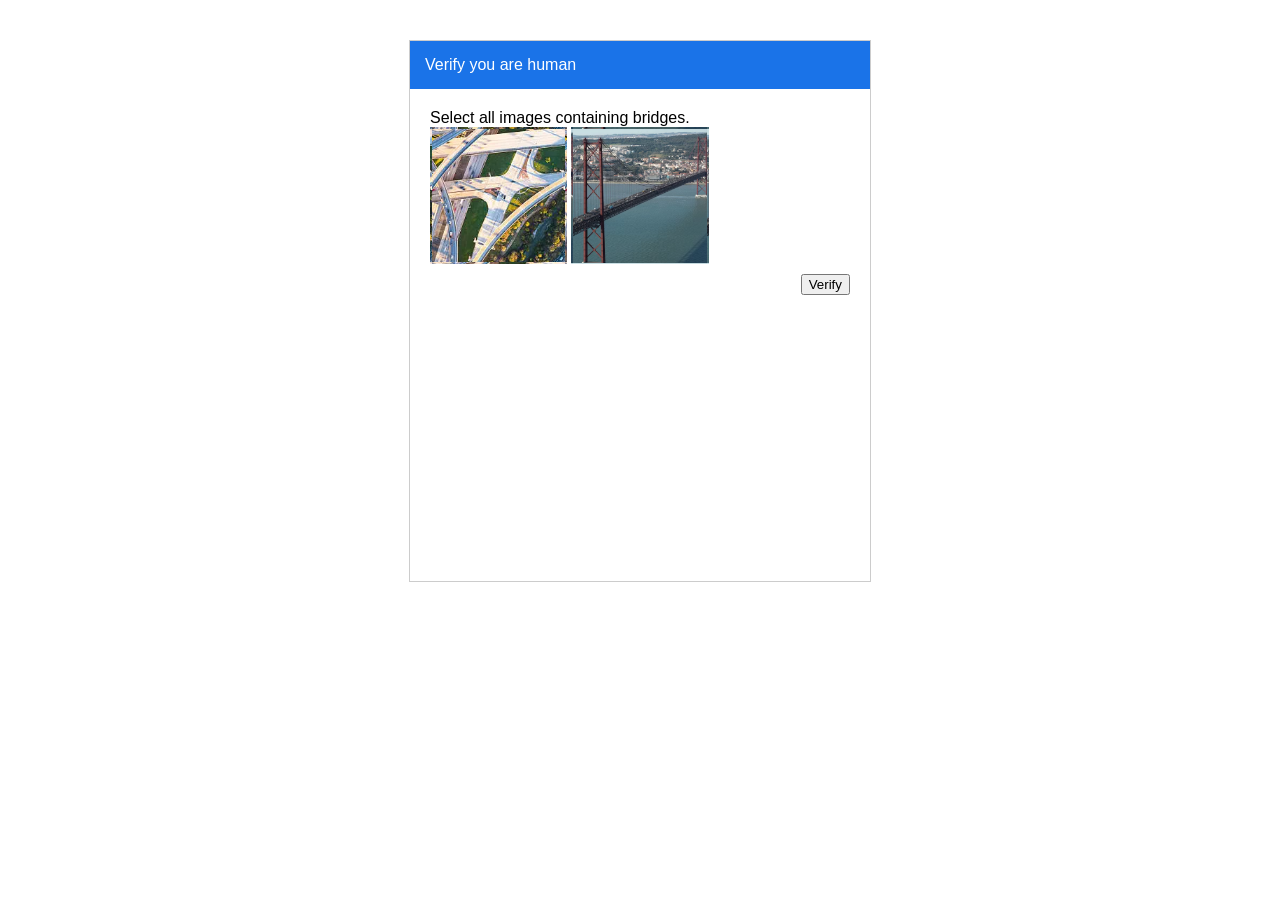
==== captcha.html @ 86948903 "fix file structure for pages" ====
<!DOCTYPE html>
<html lang="en">
<head>
<meta charset="UTF-8" />
<title>CAPTCHA</title>
<link rel="stylesheet" href="style.css">
</head>
<body>

<div class="captcha-box" id="captchaBox">

<div class="title">Verify you are human</div>

<div class="instruction" id="instruction"></div>

<div class="grid" id="grid"></div>

<div class="camera-section hidden" id="cameraSection">
<div class="camera-label">LIVE BEHAVIORAL ANALYSIS</div>
<img src="images/webcam_fake.jpg" class="camera-feed"/>
<div class="scan-text">
<p>Analyzing facial consistency...</p>
<p>Behavioral confidence: unstable</p>
<p class="legal-text">Simulated system</p>
</div>
</div>

<button id="verifyBtn">Verify</button>
<div class="message" id="message"></div>

</div>

<script src="script.js"></script>
</body>
</html>
---- style.css ----
body {
  margin: 0;
  font-family: Arial;
  display: flex;
  justify-content: center;
  padding: 40px 0;
}

.captcha-box {
  width: 420px;
  min-height: 500px;
  background: white;
  border: 1px solid #ccc;
  padding: 20px;
}

.title { background:#1a73e8;color:white;padding:15px;margin:-20px -20px 20px; }

.grid { display:grid; grid-template-columns:repeat(3,1fr); gap:4px; }

.tile { aspect-ratio:1/1; background-size:cover; border:2px solid transparent; cursor:pointer; }

.tile.selected { border:2px solid #1a73e8; }

button { margin-top:10px; float:right; }

.hidden { display:none; }

.camera-section { margin-top:20px; text-align:center; }

.end-screen { font-family: monospace; white-space: pre-wrap; }
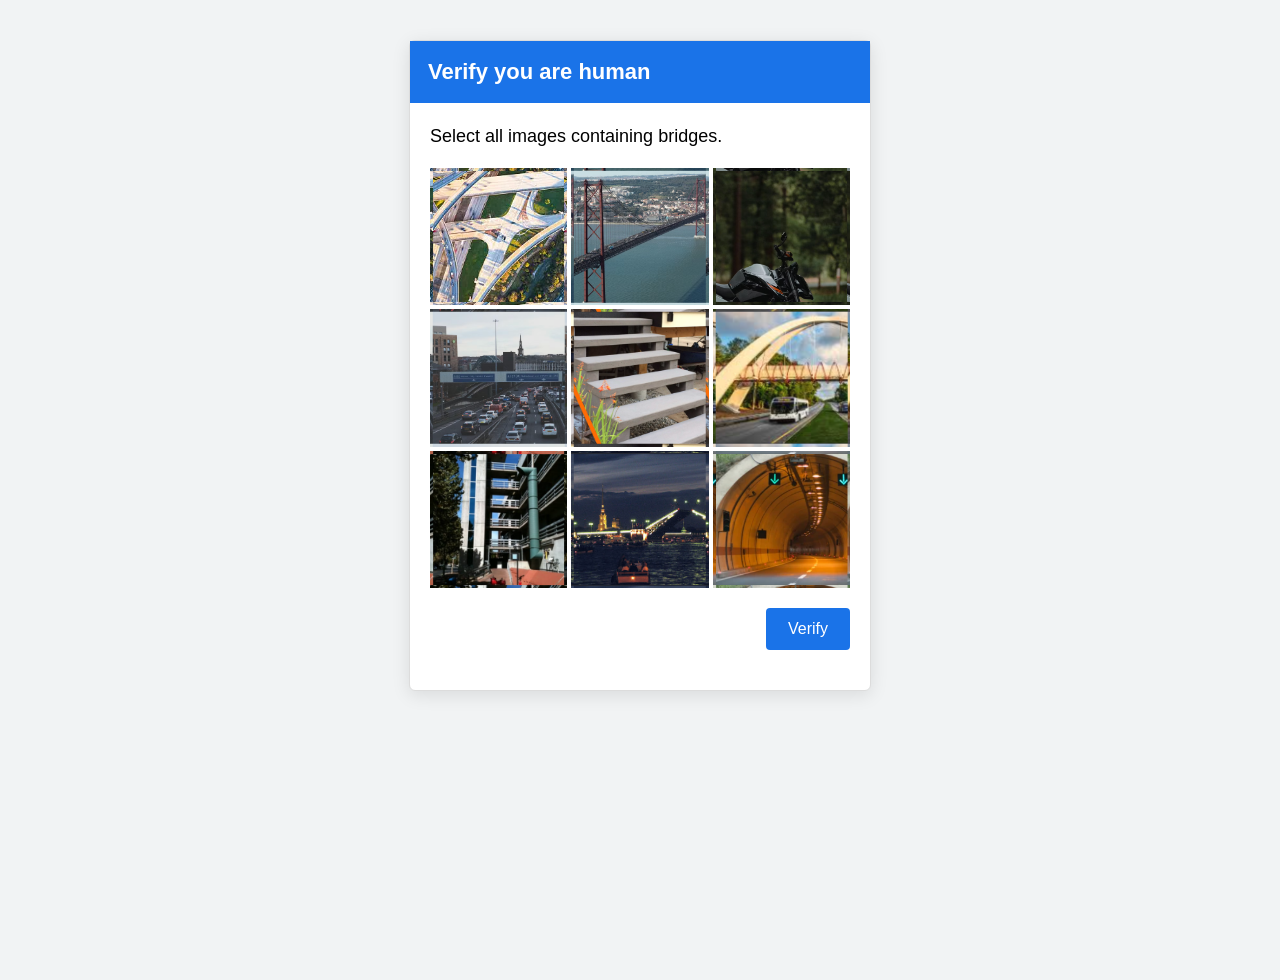
==== commit 0af43ff2: "fix file version" ====
--- a/captcha.html
+++ b/captcha.html
@@ -1,35 +1,84 @@
 <!DOCTYPE html>
 <html lang="en">
+
 <head>
-<meta charset="UTF-8" />
-<title>CAPTCHA</title>
-<link rel="stylesheet" href="style.css">
+  <meta charset="UTF-8" />
+  <meta name="viewport" content="width=device-width, initial-scale=1.0"/>
+  <title>Human Verification</title>
+
+  <link rel="stylesheet" href="style.css">
 </head>
+
 <body>
 
 <div class="captcha-box" id="captchaBox">
 
-<div class="title">Verify you are human</div>
+  <!-- TOP BAR -->
+  <div class="title">
+    Verify you are human
+  </div>
 
-<div class="instruction" id="instruction"></div>
+  <!-- INSTRUCTIONS -->
+  <div class="instruction" id="instruction">
+    Select all images containing bridges.
+  </div>
 
-<div class="grid" id="grid"></div>
+  <!-- CAPTCHA GRID -->
+  <div class="grid" id="grid">
 
-<div class="camera-section hidden" id="cameraSection">
-<div class="camera-label">LIVE BEHAVIORAL ANALYSIS</div>
-<img src="images/webcam_fake.jpg" class="camera-feed"/>
-<div class="scan-text">
-<p>Analyzing facial consistency...</p>
-<p>Behavioral confidence: unstable</p>
-<p class="legal-text">Simulated system</p>
-</div>
-</div>
+    <!-- Images are loaded dynamically by JavaScript -->
 
-<button id="verifyBtn">Verify</button>
-<div class="message" id="message"></div>
+  </div>
+
+  <!-- STAGE 4 CAMERA SECTION -->
+  <div class="camera-section hidden" id="cameraSection">
+
+    <div class="camera-label">
+      LIVE BEHAVIORAL ANALYSIS
+    </div>
+
+    <!-- YOUR PHOTOSHOP IMAGE -->
+    <img
+      src="images/webcam_fake.jpg"
+      class="camera-feed"
+      id="cameraFeed"
+    >
+
+    <!-- SURVEILLANCE TEXT -->
+    <div class="scan-text">
+
+      <p>Analyzing facial consistency...</p>
+
+      <p id="scanStatus">
+        Behavioral confidence: unstable
+      </p>
+
+      <p class="legal-text">
+        By continuing, you consent to behavioral analysis,
+        emotional prediction, identity synthesis,
+        and indefinite dataset retention.
+      </p>
+
+    </div>
+
+  </div>
+
+  <!-- VERIFY BUTTON -->
+  <button id="verifyBtn">
+    Verify
+  </button>
+
+  <!-- ERROR / STATUS MESSAGE -->
+  <div class="message" id="message"></div>
+
+  <!-- LOADING BAR -->
+  <div class="loading-bar hidden" id="loadingBar">
+    <div class="loading-fill"></div>
+  </div>
 
 </div>
 
 <script src="script.js"></script>
+
 </body>
-</html>
+</html>
--- a/style.css
+++ b/style.css
@@ -1,32 +1,422 @@
+
+/* -----------------------------
+GLOBAL PAGE
+----------------------------- */
 
 body {
   margin: 0;
-  font-family: Arial;
+  background: #f1f3f4;
+  font-family: Arial, Helvetica, sans-serif;
   display: flex;
   justify-content: center;
+  align-items: flex-start;
+  min-height: 100vh;
+  overflow-x: hidden;
   padding: 40px 0;
 }
 
+
+/* -----------------------------
+MAIN CAPTCHA BOX
+----------------------------- */
+button {
+  position: relative;
+  z-index: 10;
+}
 .captcha-box {
   width: 420px;
   min-height: 500px;
+  height: auto;
   background: white;
-  border: 1px solid #ccc;
+  border: 1px solid #dcdcdc;
+  box-shadow: 0 4px 18px rgba(0,0,0,0.1);
   padding: 20px;
-}
-
-.title { background:#1a73e8;color:white;padding:15px;margin:-20px -20px 20px; }
-
-.grid { display:grid; grid-template-columns:repeat(3,1fr); gap:4px; }
-
-.tile { aspect-ratio:1/1; background-size:cover; border:2px solid transparent; cursor:pointer; }
-
-.tile.selected { border:2px solid #1a73e8; }
-
-button { margin-top:10px; float:right; }
-
-.hidden { display:none; }
-
-.camera-section { margin-top:20px; text-align:center; }
-
-.end-screen { font-family: monospace; white-space: pre-wrap; }
+  border-radius: 6px;
+  position: relative;
+  transition:
+    background 0.4s,
+    color 0.4s;
+}
+
+
+/* -----------------------------
+TOP TITLE BAR
+----------------------------- */
+.title {
+  background: #1a73e8;
+  color: white;
+  padding: 18px;
+  margin: -20px -20px 20px -20px;
+  font-size: 22px;
+  font-weight: bold;
+}
+
+
+/* -----------------------------
+INSTRUCTION TEXT
+----------------------------- */
+.instruction {
+  font-size: 18px;
+
+  margin-bottom: 18px;
+  line-height: 1.5;
+}
+
+
+/* -----------------------------
+CAPTCHA GRID
+----------------------------- */
+.grid {
+  display: grid;
+  grid-template-columns: repeat(3, 1fr);
+  gap: 4px;
+  margin-bottom: 20px;
+}
+
+/* -----------------------------
+INDIVIDUAL IMAGE TILE
+----------------------------- */
+
+.tile {
+  aspect-ratio: 1/1;
+  background-size: cover;
+  background-position: center;
+  border: 3px solid transparent;
+  cursor: pointer;
+  transition: 0.15s;
+}
+.tile:hover {
+  opacity: 0.92;
+}
+.tile.selected {
+
+  border: 3px solid #1a73e8;
+}
+
+
+/* -----------------------------
+VERIFY BUTTON
+----------------------------- */
+
+button {
+
+  background: #1a73e8;
+  color: white;
+
+  border: none;
+  padding: 12px 22px;
+  border-radius: 4px;
+
+  font-size: 16px;
+
+  cursor: pointer;
+  float: right;
+  transition: 0.2s;
+}
+
+button:hover {
+  opacity: 0.9;
+}
+
+
+/* -----------------------------
+MESSAGES
+----------------------------- */
+
+.message {
+  margin-top: 14px;
+  color: #cc0000;
+  min-height: 20px;
+
+  clear: both;
+}
+
+
+/* -----------------------------
+STATUS TEXT
+----------------------------- */
+
+.status {
+  margin-top: 12px;
+  font-size: 12px;
+  color: #666;
+  letter-spacing: 1px;
+  text-transform: uppercase;
+}
+
+
+/* -----------------------------
+GLITCH EFFECT
+----------------------------- */
+.glitch {
+  animation: glitch 0.25s infinite;
+}
+
+@keyframes glitch {
+  0% {
+    transform: translate(1px, 0px);
+  }
+  25% {
+    transform: translate(-1px, 1px);
+  }
+  50% {
+    transform: translate(1px, -1px);
+  }
+  75% {
+    transform: translate(-1px, 0px);
+  }
+  100% {
+    transform: translate(0px, 1px);
+  }
+}
+
+
+/* -----------------------------
+HIDDEN ELEMENTS
+----------------------------- */
+.hidden {
+  display: none;
+}
+
+
+/* -----------------------------
+DARK SURVEILLANCE STAGE
+----------------------------- */
+.dark-stage {
+  background: #050505;
+
+  color: #e8e8e8;
+
+  border: 1px solid #1f1f1f;
+}
+
+.dark-stage .title {
+  background: #101010;
+
+  color: #7dff7d;
+}
+
+.dark-stage button {
+  background: #1a1a1a;
+
+  color: #7dff7d;
+
+  border: 1px solid #7dff7d;
+}
+
+
+/* -----------------------------
+CAMERA SECTION
+----------------------------- */
+
+.camera-section {
+  margin-top: 20px;
+
+  text-align: center;
+}
+
+/* -----------------------------
+CAMERA LABEL
+----------------------------- */
+
+.camera-label {
+  color: #7dff7d;
+
+  font-size: 14px;
+
+  margin-bottom: 10px;
+
+  letter-spacing: 2px;
+
+  text-transform: uppercase;
+}
+
+
+/* -----------------------------
+FAKE WEBCAM IMAGE
+----------------------------- */
+
+.camera-feed {
+  width: 100%;
+
+  border: 2px solid #7dff7d;
+
+  filter:
+    contrast(1.1)
+    grayscale(0.3);
+
+  animation:
+    flicker 0.12s infinite alternate;
+}
+
+
+/* -----------------------------
+WEBCAM FLICKER
+----------------------------- */
+
+@keyframes flicker {
+
+  from {
+    opacity: 0.96;
+  }
+
+  to {
+    opacity: 1;
+  }
+}
+
+
+/* -----------------------------
+SCAN TEXT
+----------------------------- */
+
+.scan-text {
+
+  margin-top: 14px;
+
+  color: #aaaaaa;
+
+  font-size: 13px;
+
+  line-height: 1.6;
+}
+
+
+/* -----------------------------
+LEGAL TEXT
+----------------------------- */
+
+.legal-text {
+  margin-top: 16px;
+  font-size: 11px;
+
+  color: #666;
+
+  line-height: 1.5;
+}
+
+
+/* -----------------------------
+LOADING AREA
+----------------------------- */
+
+.loading-area {
+  margin-top: 20px;
+}
+
+
+/* -----------------------------
+LOADING BAR
+----------------------------- */
+
+.loading-bar {
+  width: 100%;
+
+  height: 12px;
+
+  background: #222;
+
+  border-radius: 6px;
+
+  overflow: hidden;
+}
+
+
+/* -----------------------------
+LOADING FILL
+----------------------------- */
+
+.loading-fill {
+  height: 100%;
+
+  width: 30%;
+
+  background: #7dff7d;
+
+  animation: load 4s infinite;
+}
+
+
+/* -----------------------------
+LOADING ANIMATION
+----------------------------- */
+
+@keyframes load {
+  0% {
+    width: 0%;
+  }
+
+  50% {
+    width: 87%;
+  }
+
+  100% {
+    width: 12%;
+  }
+}
+
+
+/* -----------------------------
+ENDING SCREEN
+----------------------------- */
+
+.end-screen {
+  color: #e8e8e8;
+
+  font-family: monospace;
+
+  line-height: 1.7;
+
+  padding-top: 20px;
+
+  padding-bottom: 40px;
+}
+
+
+/* -----------------------------
+DATABASE TEXT
+----------------------------- */
+
+.database-text {
+  margin-top: 20px;
+
+  color: #7dff7d;
+
+  white-space: pre-wrap;
+
+  font-size: 13px;
+
+  line-height: 1.8;
+}
+
+
+/* -----------------------------
+FINAL STATUS LOOK
+----------------------------- */
+
+.dark-stage .message {
+  color: #7dff7d;
+}
+
+.dark-stage .instruction {
+
+  color: #e8e8e8;
+}
+
+
+/* -----------------------------
+SCROLLBAR
+----------------------------- */
+
+::-webkit-scrollbar {
+  width: 10px;
+}
+
+::-webkit-scrollbar-track {
+  background: #111;
+}
+
+::-webkit-scrollbar-thumb {
+  background: #444;
+}
+
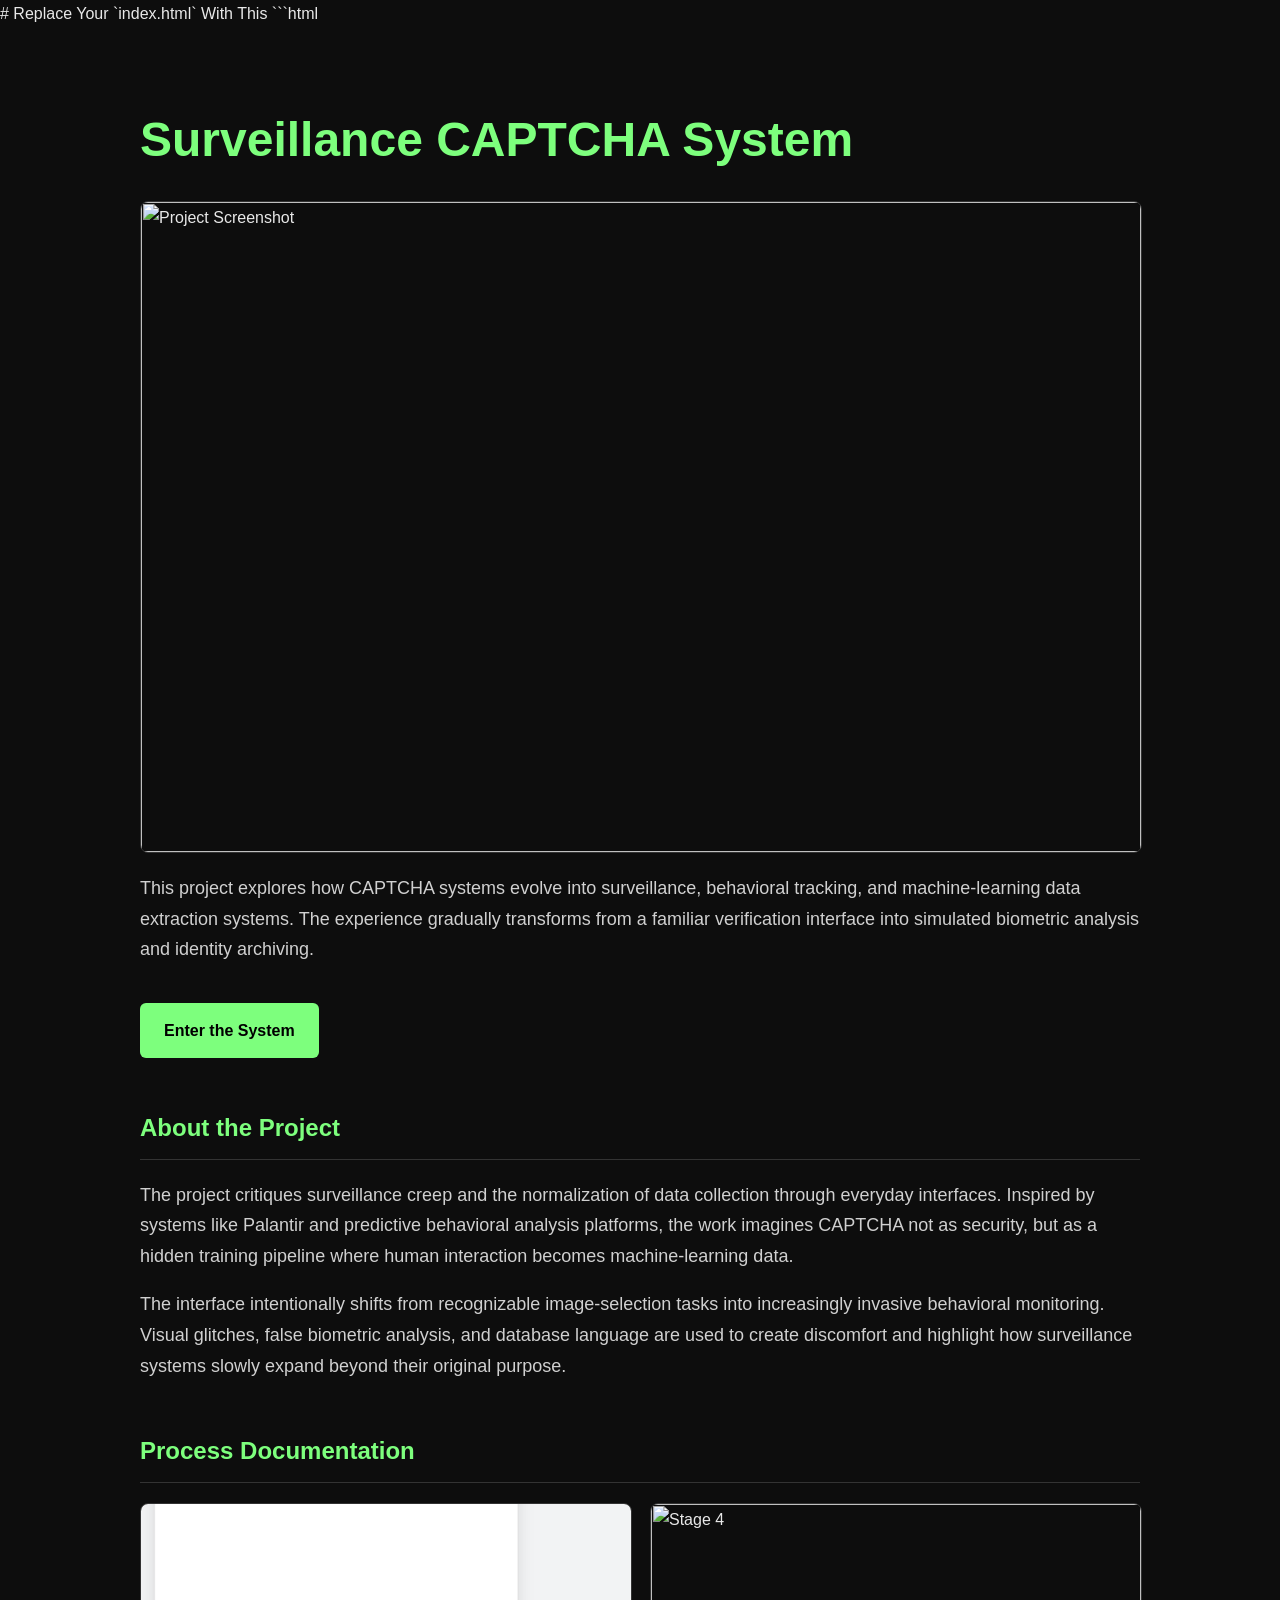
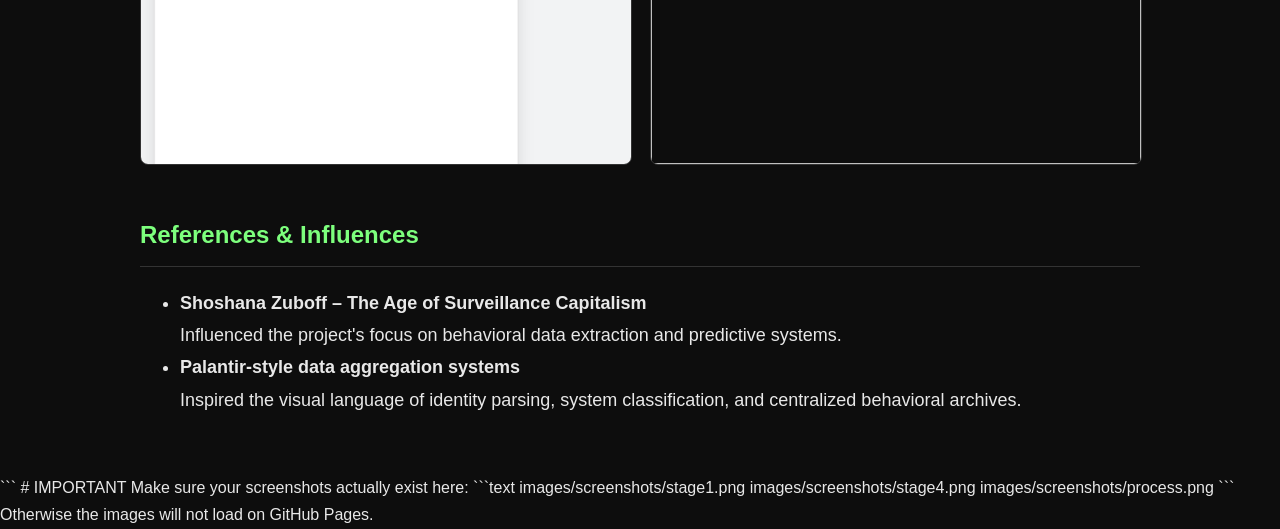
==== commit 69abf700: "Update captcha.html" ====
--- a/captcha.html
+++ b/captcha.html
@@ -1,84 +1,193 @@
+# Replace Your `index.html` With This
+
+```html
 <!DOCTYPE html>
 <html lang="en">
-
 <head>
   <meta charset="UTF-8" />
-  <meta name="viewport" content="width=device-width, initial-scale=1.0"/>
-  <title>Human Verification</title>
+  <meta name="viewport" content="width=device-width, initial-scale=1.0" />
+  <title>Surveillance CAPTCHA System</title>
 
-  <link rel="stylesheet" href="style.css">
+  <style>
+
+    body {
+      margin: 0;
+      font-family: Arial, Helvetica, sans-serif;
+      background: #0d0d0d;
+      color: #e8e8e8;
+      line-height: 1.7;
+    }
+
+    .container {
+      width: 90%;
+      max-width: 1000px;
+      margin: auto;
+      padding: 40px 0;
+    }
+
+    h1 {
+      font-size: 48px;
+      margin-bottom: 20px;
+      color: #7dff7d;
+    }
+
+    h2 {
+      margin-top: 50px;
+      color: #7dff7d;
+      border-bottom: 1px solid #333;
+      padding-bottom: 10px;
+    }
+
+    p {
+      font-size: 18px;
+      color: #d0d0d0;
+    }
+
+    img {
+      width: 100%;
+      height: auto;
+      display: block;
+      border-radius: 8px;
+      margin-top: 20px;
+      margin-bottom: 20px;
+      border: 1px solid #333;
+    }
+
+    .hero-image {
+      max-height: 650px;
+      object-fit: cover;
+    }
+
+    .button {
+      display: inline-block;
+      margin-top: 20px;
+      padding: 14px 24px;
+      background: #7dff7d;
+      color: black;
+      text-decoration: none;
+      font-weight: bold;
+      border-radius: 6px;
+      transition: 0.2s;
+    }
+
+    .button:hover {
+      opacity: 0.9;
+    }
+
+    .gallery {
+      display: grid;
+      grid-template-columns: repeat(auto-fit, minmax(280px, 1fr));
+      gap: 20px;
+      margin-top: 20px;
+    }
+
+    .gallery img {
+      margin: 0;
+      height: 260px;
+      object-fit: cover;
+    }
+
+    ul {
+      font-size: 18px;
+      line-height: 1.8;
+    }
+
+    @media (max-width: 700px) {
+
+      h1 {
+        font-size: 34px;
+      }
+
+      p,
+      ul {
+        font-size: 16px;
+      }
+
+      .gallery img {
+        height: auto;
+      }
+    }
+
+  </style>
 </head>
-
 <body>
 
-<div class="captcha-box" id="captchaBox">
+<div class="container">
 
-  <!-- TOP BAR -->
-  <div class="title">
-    Verify you are human
-  </div>
+  <h1>Surveillance CAPTCHA System</h1>
 
-  <!-- INSTRUCTIONS -->
-  <div class="instruction" id="instruction">
-    Select all images containing bridges.
-  </div>
+  <img
+    src="images/screenshots/stage4.png"
+    alt="Project Screenshot"
+    class="hero-image"
+  >
 
-  <!-- CAPTCHA GRID -->
-  <div class="grid" id="grid">
+  <p>
+    This project explores how CAPTCHA systems evolve into surveillance,
+    behavioral tracking, and machine-learning data extraction systems.
+    The experience gradually transforms from a familiar verification interface
+    into simulated biometric analysis and identity archiving.
+  </p>
 
-    <!-- Images are loaded dynamically by JavaScript -->
+  <a href="captcha.html" class="button">
+    Enter the System
+  </a>
+
+  <h2>About the Project</h2>
+
+  <p>
+    The project critiques surveillance creep and the normalization of data collection
+    through everyday interfaces. Inspired by systems like Palantir and predictive
+    behavioral analysis platforms, the work imagines CAPTCHA not as security,
+    but as a hidden training pipeline where human interaction becomes machine-learning data.
+  </p>
+
+  <p>
+    The interface intentionally shifts from recognizable image-selection tasks into
+    increasingly invasive behavioral monitoring. Visual glitches, false biometric analysis,
+    and database language are used to create discomfort and highlight how surveillance systems
+    slowly expand beyond their original purpose.
+  </p>
+
+  <h2>Process Documentation</h2>
+
+  <div class="gallery">
+
+    <img src="images/screenshots/process.png" alt="Process">
+
+    <img src="images/screenshots/stage4.png" alt="Stage 4">
 
   </div>
 
-  <!-- STAGE 4 CAMERA SECTION -->
-  <div class="camera-section hidden" id="cameraSection">
+  <h2>References & Influences</h2>
 
-    <div class="camera-label">
-      LIVE BEHAVIORAL ANALYSIS
-    </div>
+  <ul>
+    <li>
+      <strong>Shoshana Zuboff – The Age of Surveillance Capitalism</strong><br>
+      Influenced the project's focus on behavioral data extraction and predictive systems.
+    </li>
 
-    <!-- YOUR PHOTOSHOP IMAGE -->
-    <img
-      src="images/webcam_fake.jpg"
-      class="camera-feed"
-      id="cameraFeed"
-    >
-
-    <!-- SURVEILLANCE TEXT -->
-    <div class="scan-text">
-
-      <p>Analyzing facial consistency...</p>
-
-      <p id="scanStatus">
-        Behavioral confidence: unstable
-      </p>
-
-      <p class="legal-text">
-        By continuing, you consent to behavioral analysis,
-        emotional prediction, identity synthesis,
-        and indefinite dataset retention.
-      </p>
-
-    </div>
-
-  </div>
-
-  <!-- VERIFY BUTTON -->
-  <button id="verifyBtn">
-    Verify
-  </button>
-
-  <!-- ERROR / STATUS MESSAGE -->
-  <div class="message" id="message"></div>
-
-  <!-- LOADING BAR -->
-  <div class="loading-bar hidden" id="loadingBar">
-    <div class="loading-fill"></div>
-  </div>
+    <li>
+      <strong>Palantir-style data aggregation systems</strong><br>
+      Inspired the visual language of identity parsing, system classification,
+      and centralized behavioral archives.
+    </li>
+  </ul>
 
 </div>
 
-<script src="script.js"></script>
+</body>
+</html>
+```
 
-</body>
-</html>+# IMPORTANT
+
+Make sure your screenshots actually exist here:
+
+```text
+images/screenshots/stage1.png
+images/screenshots/stage4.png
+images/screenshots/process.png
+```
+
+Otherwise the images will not load on GitHub Pages.
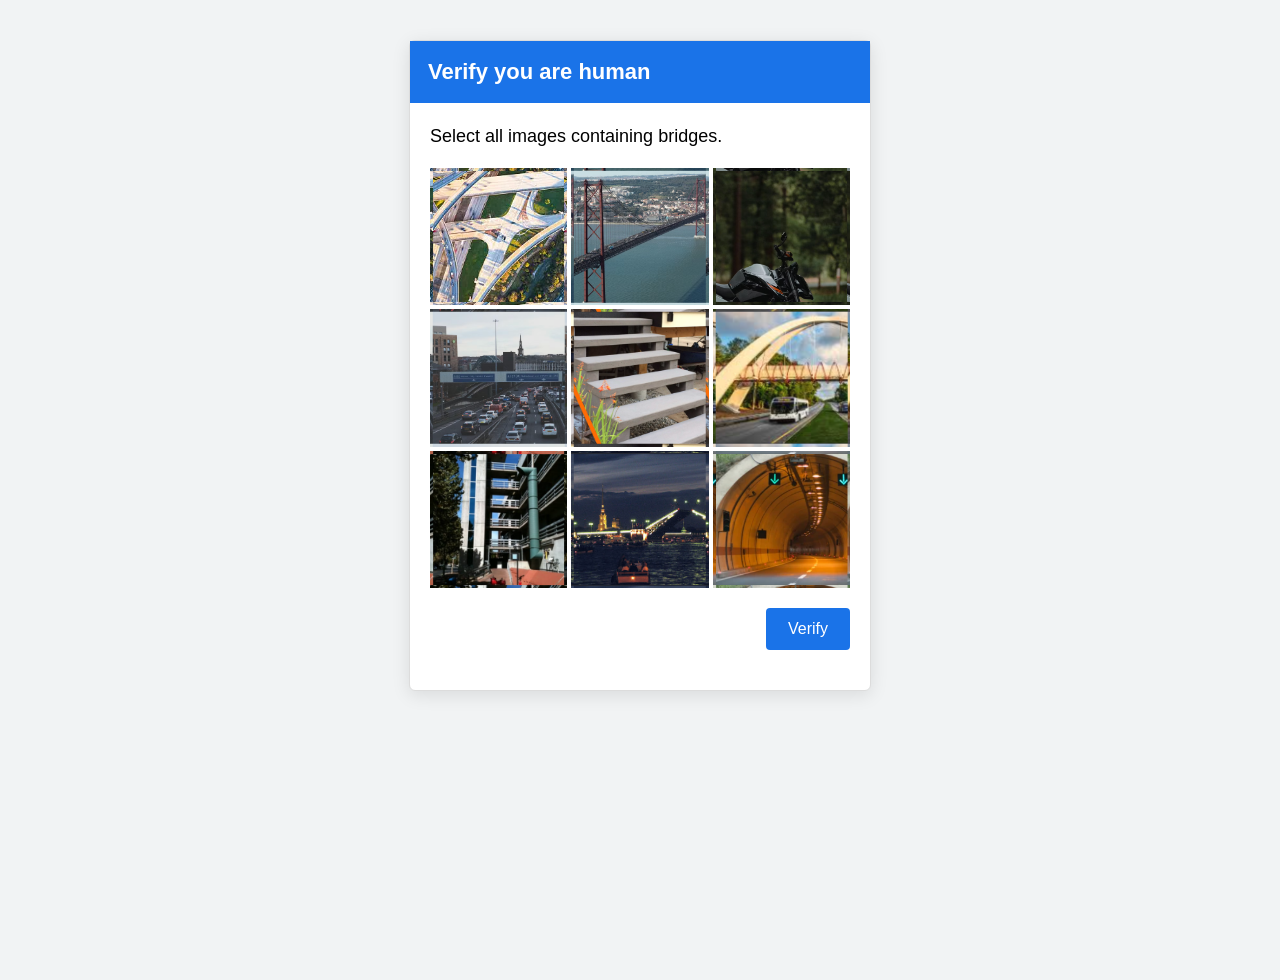
==== commit 912433fb: "Fix captcha.html" ====
--- a/captcha.html
+++ b/captcha.html
@@ -1,193 +1,84 @@
-# Replace Your `index.html` With This
-
-```html
 <!DOCTYPE html>
 <html lang="en">
+
 <head>
   <meta charset="UTF-8" />
-  <meta name="viewport" content="width=device-width, initial-scale=1.0" />
-  <title>Surveillance CAPTCHA System</title>
+  <meta name="viewport" content="width=device-width, initial-scale=1.0"/>
+  <title>Human Verification</title>
 
-  <style>
+  <link rel="stylesheet" href="style.css">
+</head>
 
-    body {
-      margin: 0;
-      font-family: Arial, Helvetica, sans-serif;
-      background: #0d0d0d;
-      color: #e8e8e8;
-      line-height: 1.7;
-    }
-
-    .container {
-      width: 90%;
-      max-width: 1000px;
-      margin: auto;
-      padding: 40px 0;
-    }
-
-    h1 {
-      font-size: 48px;
-      margin-bottom: 20px;
-      color: #7dff7d;
-    }
-
-    h2 {
-      margin-top: 50px;
-      color: #7dff7d;
-      border-bottom: 1px solid #333;
-      padding-bottom: 10px;
-    }
-
-    p {
-      font-size: 18px;
-      color: #d0d0d0;
-    }
-
-    img {
-      width: 100%;
-      height: auto;
-      display: block;
-      border-radius: 8px;
-      margin-top: 20px;
-      margin-bottom: 20px;
-      border: 1px solid #333;
-    }
-
-    .hero-image {
-      max-height: 650px;
-      object-fit: cover;
-    }
-
-    .button {
-      display: inline-block;
-      margin-top: 20px;
-      padding: 14px 24px;
-      background: #7dff7d;
-      color: black;
-      text-decoration: none;
-      font-weight: bold;
-      border-radius: 6px;
-      transition: 0.2s;
-    }
-
-    .button:hover {
-      opacity: 0.9;
-    }
-
-    .gallery {
-      display: grid;
-      grid-template-columns: repeat(auto-fit, minmax(280px, 1fr));
-      gap: 20px;
-      margin-top: 20px;
-    }
-
-    .gallery img {
-      margin: 0;
-      height: 260px;
-      object-fit: cover;
-    }
-
-    ul {
-      font-size: 18px;
-      line-height: 1.8;
-    }
-
-    @media (max-width: 700px) {
-
-      h1 {
-        font-size: 34px;
-      }
-
-      p,
-      ul {
-        font-size: 16px;
-      }
-
-      .gallery img {
-        height: auto;
-      }
-    }
-
-  </style>
-</head>
 <body>
 
-<div class="container">
+<div class="captcha-box" id="captchaBox">
 
-  <h1>Surveillance CAPTCHA System</h1>
+  <!-- TOP BAR -->
+  <div class="title">
+    Verify you are human
+  </div>
 
-  <img
-    src="images/screenshots/stage4.png"
-    alt="Project Screenshot"
-    class="hero-image"
-  >
+  <!-- INSTRUCTIONS -->
+  <div class="instruction" id="instruction">
+    Select all images containing bridges.
+  </div>
 
-  <p>
-    This project explores how CAPTCHA systems evolve into surveillance,
-    behavioral tracking, and machine-learning data extraction systems.
-    The experience gradually transforms from a familiar verification interface
-    into simulated biometric analysis and identity archiving.
-  </p>
+  <!-- CAPTCHA GRID -->
+  <div class="grid" id="grid">
 
-  <a href="captcha.html" class="button">
-    Enter the System
-  </a>
-
-  <h2>About the Project</h2>
-
-  <p>
-    The project critiques surveillance creep and the normalization of data collection
-    through everyday interfaces. Inspired by systems like Palantir and predictive
-    behavioral analysis platforms, the work imagines CAPTCHA not as security,
-    but as a hidden training pipeline where human interaction becomes machine-learning data.
-  </p>
-
-  <p>
-    The interface intentionally shifts from recognizable image-selection tasks into
-    increasingly invasive behavioral monitoring. Visual glitches, false biometric analysis,
-    and database language are used to create discomfort and highlight how surveillance systems
-    slowly expand beyond their original purpose.
-  </p>
-
-  <h2>Process Documentation</h2>
-
-  <div class="gallery">
-
-    <img src="images/screenshots/process.png" alt="Process">
-
-    <img src="images/screenshots/stage4.png" alt="Stage 4">
+    <!-- Images are loaded dynamically by JavaScript -->
 
   </div>
 
-  <h2>References & Influences</h2>
+  <!-- STAGE 4 CAMERA SECTION -->
+  <div class="camera-section hidden" id="cameraSection">
 
-  <ul>
-    <li>
-      <strong>Shoshana Zuboff – The Age of Surveillance Capitalism</strong><br>
-      Influenced the project's focus on behavioral data extraction and predictive systems.
-    </li>
+    <div class="camera-label">
+      LIVE BEHAVIORAL ANALYSIS
+    </div>
 
-    <li>
-      <strong>Palantir-style data aggregation systems</strong><br>
-      Inspired the visual language of identity parsing, system classification,
-      and centralized behavioral archives.
-    </li>
-  </ul>
+    <!-- YOUR PHOTOSHOP IMAGE -->
+    <img
+      src="images/webcam_fake.jpg"
+      class="camera-feed"
+      id="cameraFeed"
+    >
+
+    <!-- SURVEILLANCE TEXT -->
+    <div class="scan-text">
+
+      <p>Analyzing facial consistency...</p>
+
+      <p id="scanStatus">
+        Behavioral confidence: unstable
+      </p>
+
+      <p class="legal-text">
+        By continuing, you consent to behavioral analysis,
+        emotional prediction, identity synthesis,
+        and indefinite dataset retention.
+      </p>
+
+    </div>
+
+  </div>
+
+  <!-- VERIFY BUTTON -->
+  <button id="verifyBtn">
+    Verify
+  </button>
+
+  <!-- ERROR / STATUS MESSAGE -->
+  <div class="message" id="message"></div>
+
+  <!-- LOADING BAR -->
+  <div class="loading-bar hidden" id="loadingBar">
+    <div class="loading-fill"></div>
+  </div>
 
 </div>
 
+<script src="script.js"></script>
+
 </body>
 </html>
-```
-
-# IMPORTANT
-
-Make sure your screenshots actually exist here:
-
-```text
-images/screenshots/stage1.png
-images/screenshots/stage4.png
-images/screenshots/process.png
-```
-
-Otherwise the images will not load on GitHub Pages.
--- a/style.css
+++ b/style.css
@@ -0,0 +1,422 @@
+
+/* -----------------------------
+GLOBAL PAGE
+----------------------------- */
+
+body {
+  margin: 0;
+  background: #f1f3f4;
+  font-family: Arial, Helvetica, sans-serif;
+  display: flex;
+  justify-content: center;
+  align-items: flex-start;
+  min-height: 100vh;
+  overflow-x: hidden;
+  padding: 40px 0;
+}
+
+
+/* -----------------------------
+MAIN CAPTCHA BOX
+----------------------------- */
+button {
+  position: relative;
+  z-index: 10;
+}
+.captcha-box {
+  width: 420px;
+  min-height: 500px;
+  height: auto;
+  background: white;
+  border: 1px solid #dcdcdc;
+  box-shadow: 0 4px 18px rgba(0,0,0,0.1);
+  padding: 20px;
+  border-radius: 6px;
+  position: relative;
+  transition:
+    background 0.4s,
+    color 0.4s;
+}
+
+
+/* -----------------------------
+TOP TITLE BAR
+----------------------------- */
+.title {
+  background: #1a73e8;
+  color: white;
+  padding: 18px;
+  margin: -20px -20px 20px -20px;
+  font-size: 22px;
+  font-weight: bold;
+}
+
+
+/* -----------------------------
+INSTRUCTION TEXT
+----------------------------- */
+.instruction {
+  font-size: 18px;
+
+  margin-bottom: 18px;
+  line-height: 1.5;
+}
+
+
+/* -----------------------------
+CAPTCHA GRID
+----------------------------- */
+.grid {
+  display: grid;
+  grid-template-columns: repeat(3, 1fr);
+  gap: 4px;
+  margin-bottom: 20px;
+}
+
+/* -----------------------------
+INDIVIDUAL IMAGE TILE
+----------------------------- */
+
+.tile {
+  aspect-ratio: 1/1;
+  background-size: cover;
+  background-position: center;
+  border: 3px solid transparent;
+  cursor: pointer;
+  transition: 0.15s;
+}
+.tile:hover {
+  opacity: 0.92;
+}
+.tile.selected {
+
+  border: 3px solid #1a73e8;
+}
+
+
+/* -----------------------------
+VERIFY BUTTON
+----------------------------- */
+
+button {
+
+  background: #1a73e8;
+  color: white;
+
+  border: none;
+  padding: 12px 22px;
+  border-radius: 4px;
+
+  font-size: 16px;
+
+  cursor: pointer;
+  float: right;
+  transition: 0.2s;
+}
+
+button:hover {
+  opacity: 0.9;
+}
+
+
+/* -----------------------------
+MESSAGES
+----------------------------- */
+
+.message {
+  margin-top: 14px;
+  color: #cc0000;
+  min-height: 20px;
+
+  clear: both;
+}
+
+
+/* -----------------------------
+STATUS TEXT
+----------------------------- */
+
+.status {
+  margin-top: 12px;
+  font-size: 12px;
+  color: #666;
+  letter-spacing: 1px;
+  text-transform: uppercase;
+}
+
+
+/* -----------------------------
+GLITCH EFFECT
+----------------------------- */
+.glitch {
+  animation: glitch 0.25s infinite;
+}
+
+@keyframes glitch {
+  0% {
+    transform: translate(1px, 0px);
+  }
+  25% {
+    transform: translate(-1px, 1px);
+  }
+  50% {
+    transform: translate(1px, -1px);
+  }
+  75% {
+    transform: translate(-1px, 0px);
+  }
+  100% {
+    transform: translate(0px, 1px);
+  }
+}
+
+
+/* -----------------------------
+HIDDEN ELEMENTS
+----------------------------- */
+.hidden {
+  display: none;
+}
+
+
+/* -----------------------------
+DARK SURVEILLANCE STAGE
+----------------------------- */
+.dark-stage {
+  background: #050505;
+
+  color: #e8e8e8;
+
+  border: 1px solid #1f1f1f;
+}
+
+.dark-stage .title {
+  background: #101010;
+
+  color: #7dff7d;
+}
+
+.dark-stage button {
+  background: #1a1a1a;
+
+  color: #7dff7d;
+
+  border: 1px solid #7dff7d;
+}
+
+
+/* -----------------------------
+CAMERA SECTION
+----------------------------- */
+
+.camera-section {
+  margin-top: 20px;
+
+  text-align: center;
+}
+
+/* -----------------------------
+CAMERA LABEL
+----------------------------- */
+
+.camera-label {
+  color: #7dff7d;
+
+  font-size: 14px;
+
+  margin-bottom: 10px;
+
+  letter-spacing: 2px;
+
+  text-transform: uppercase;
+}
+
+
+/* -----------------------------
+FAKE WEBCAM IMAGE
+----------------------------- */
+
+.camera-feed {
+  width: 100%;
+
+  border: 2px solid #7dff7d;
+
+  filter:
+    contrast(1.1)
+    grayscale(0.3);
+
+  animation:
+    flicker 0.12s infinite alternate;
+}
+
+
+/* -----------------------------
+WEBCAM FLICKER
+----------------------------- */
+
+@keyframes flicker {
+
+  from {
+    opacity: 0.96;
+  }
+
+  to {
+    opacity: 1;
+  }
+}
+
+
+/* -----------------------------
+SCAN TEXT
+----------------------------- */
+
+.scan-text {
+
+  margin-top: 14px;
+
+  color: #aaaaaa;
+
+  font-size: 13px;
+
+  line-height: 1.6;
+}
+
+
+/* -----------------------------
+LEGAL TEXT
+----------------------------- */
+
+.legal-text {
+  margin-top: 16px;
+  font-size: 11px;
+
+  color: #666;
+
+  line-height: 1.5;
+}
+
+
+/* -----------------------------
+LOADING AREA
+----------------------------- */
+
+.loading-area {
+  margin-top: 20px;
+}
+
+
+/* -----------------------------
+LOADING BAR
+----------------------------- */
+
+.loading-bar {
+  width: 100%;
+
+  height: 12px;
+
+  background: #222;
+
+  border-radius: 6px;
+
+  overflow: hidden;
+}
+
+
+/* -----------------------------
+LOADING FILL
+----------------------------- */
+
+.loading-fill {
+  height: 100%;
+
+  width: 30%;
+
+  background: #7dff7d;
+
+  animation: load 4s infinite;
+}
+
+
+/* -----------------------------
+LOADING ANIMATION
+----------------------------- */
+
+@keyframes load {
+  0% {
+    width: 0%;
+  }
+
+  50% {
+    width: 87%;
+  }
+
+  100% {
+    width: 12%;
+  }
+}
+
+
+/* -----------------------------
+ENDING SCREEN
+----------------------------- */
+
+.end-screen {
+  color: #e8e8e8;
+
+  font-family: monospace;
+
+  line-height: 1.7;
+
+  padding-top: 20px;
+
+  padding-bottom: 40px;
+}
+
+
+/* -----------------------------
+DATABASE TEXT
+----------------------------- */
+
+.database-text {
+  margin-top: 20px;
+
+  color: #7dff7d;
+
+  white-space: pre-wrap;
+
+  font-size: 13px;
+
+  line-height: 1.8;
+}
+
+
+/* -----------------------------
+FINAL STATUS LOOK
+----------------------------- */
+
+.dark-stage .message {
+  color: #7dff7d;
+}
+
+.dark-stage .instruction {
+
+  color: #e8e8e8;
+}
+
+
+/* -----------------------------
+SCROLLBAR
+----------------------------- */
+
+::-webkit-scrollbar {
+  width: 10px;
+}
+
+::-webkit-scrollbar-track {
+  background: #111;
+}
+
+::-webkit-scrollbar-thumb {
+  background: #444;
+}
+
